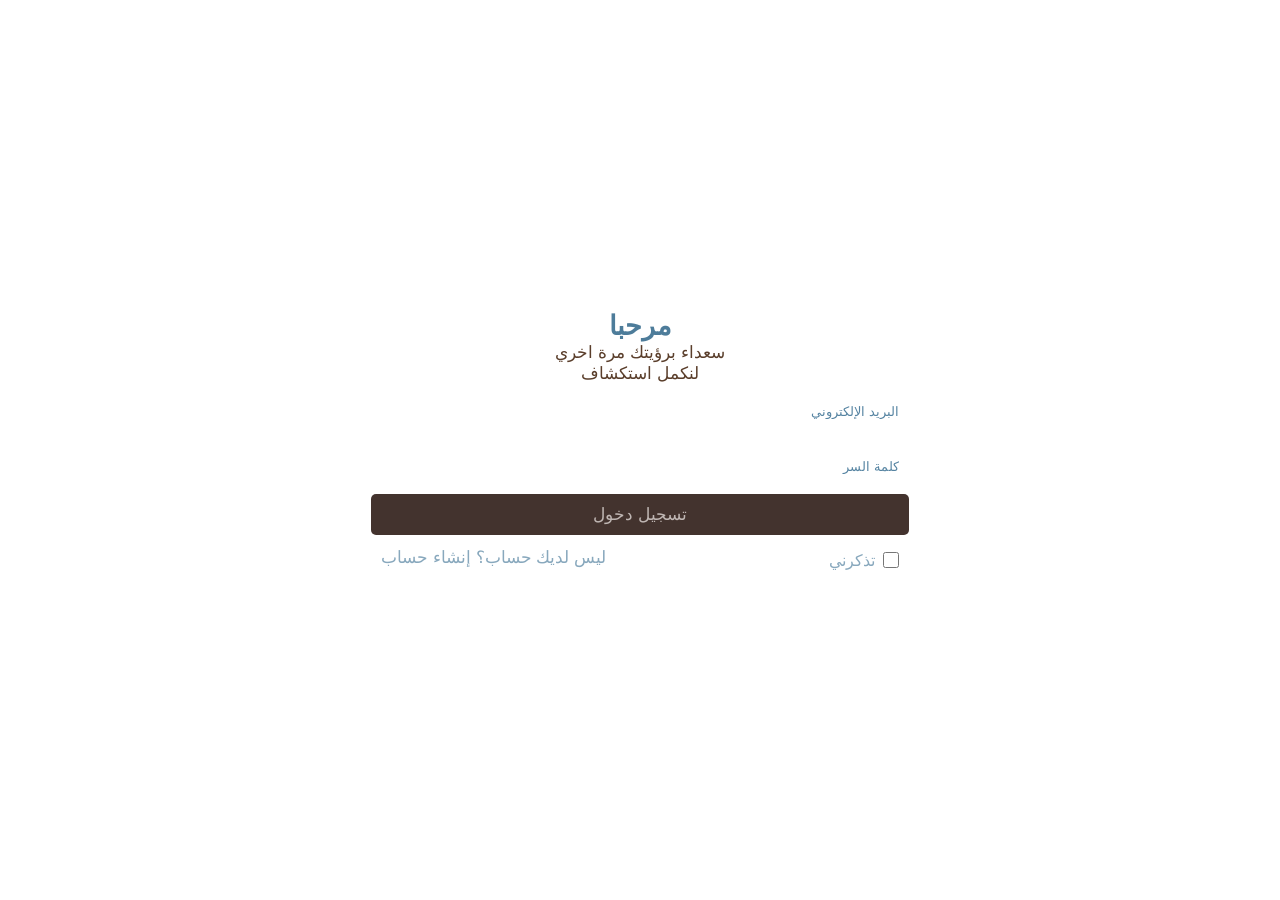
==== pages/find.html @ 1095147a "Add files via upload" ====
<!DOCTYPE html>
<html>
<head>
    <meta charset="UTF-8">
    <meta name="viewport" content="width=device-width, initial-scale=1.0">
    <title>Where to find </title>
    <!-- favicon -->
    <link rel="icon" type="image/x-icon" href="images/favicon/favicon.ico">
    <link rel="icon" type="image/png" sizes="32x32" href="images/favicon/favicon-32x32.png">
    <link rel="icon" type="image/png" sizes="16x16" href="images/favicon/favicon-16x16.png">
    <link rel="apple-touch-icon" sizes="180x180" href="images/favicon/apple-touch-icon.png">
    <link rel="icon" type="image/png" sizes="192x192" href="images/favicon/android-chrome-192x192.png">
    <link rel="icon" type="image/png" sizes="512x512" href="images/favicon/android-chrome-512x512.png">
    <!-- font awesome -->
    <link rel="stylesheet" href="https://cdnjs.cloudflare.com/ajax/libs/font-awesome/6.5.1/css/all.min.css">
    <!-- Css -->
    <link rel="stylesheet" href="../css/main.css">
    <link rel="stylesheet" href="../css/find.css">
</head>
<body>
    <div class="nav" dir="ltr">





    <div class="left">

    <div class="theme-toggle" id="themeToggle">
        <div class="circle">
            <i class="fa-solid fa-moon"></i>
        </div>
    </div>
    <div class="icons"><a href="favourite.html"><i class="fa-solid fa-heart"></i></a></div>
    <div class="icons"><a href="profile.html"><i class="fa-regular fa-circle-user"></a></i></div>
    <div class="icons"><a href="contact.html"><i class="fa-regular fa-envelope"></i></a></div>
    <div class="icons"><a href="home.html"><i class="fa-solid fa-house"></i></a></div>
    <button class="icons"><i class="fa-solid fa-magnifying-glass hoverr"></i></button>


    </div>


    <input type="text" class="search" placeholder="ابحث عن حيوانك..." dir="rtl">


    <div class="right">

    <div class="links"><a href="post.html">الاخبار</a></div>
    <div class="links"><a href="find.html">أماكن الحيوانات</a></div>
    <div class="links"><a href="explore.html">استكشف</a></div>


    </div>




    </div>
    <div class="nav_space"></div>
    <main>
        <div class="imgcontainer img-1"><img src="../images/find1.jpg" alt="adImage"></div>
        <div class="container-find">
            <div class="big-box">
                <div class="box">
                    <h2 class="title">Pets Kingdom</h2>
                    <img src="../images/petStore.jpg" alt="petStore" width="" height="">
                </div>
                <div class="box">
                    <div class="lower-box">
                        <div class="text-find">
                            <p>المحل يوجد له فروع في الزمالك و الدقي يوجد شراء حيوانات أليفة ومستلزماتهم مثل:</p>
                            <div class="links">
                                <a href="#">الكلاب</a>
                                <a href="#">القطط</a>
                                <a href="#">السلاحف</a>
                            </div>
                        </div>
                    </div>
                </div>
                <div class="box">
                    <div class="lower-box">
                        <iframe src="https://www.google.com/maps/embed?pb=!1m18!1m12!1m3!1d3453.182163402748!2d31.223187500000005!3d30.060312500000002!2m3!1f0!2f0!3f0!3m2!1i1024!2i768!4f13.1!3m3!1m2!1s0x145840e6d7683a57%3A0xd61a2b11e6df3078!2sPets%20Kingdom!5e0!3m2!1sen!2seg!4v1777382785698!5m2!1sen!2seg"
                            width="200" 
                            height="200" 
                            style="border:0;" 
                            allowfullscreen="" 
                            loading="lazy" 
                            referrerpolicy="no-referrer-when-downgrade"></iframe>
                    </div>
                </div>
            </div>
            <div class="big-box">
                <div class="box">
                    <h2 class="title">حديقة حيوان الجيزا</h2>
                    <img src="../images/Zoo.jpg" alt="Zoo">
                </div>
                <div class="box">
                    <div class="lower-box">    
                        <div class="text-find">
                            <p>حديقة حيوان الجيزة أو جنينة الحيوانات في الجيزة تأسست سنة 1891 م. هي أكبر حديقة للحيوانات في مصر والشرق الأوسط، وأول وأعرق حدائق الحيوانات في أفريقيا. كانت تسمى «جوهرة التاج لحدائق الحيوان في أفريقيا». ويجد بها العديد من الحيوانات مثل:</p>
                            <div class="links">
                                <a href="#">الاسد</a>
                                <a href="#">الفيل</a>
                                <a href="#">الزرافة</a>
                            </div>
                        </div>
                    </div>
                </div>
                <div class="box">
                    <div class="lower-box">
                        <iframe src="https://www.google.com/maps/embed?pb=!1m18!1m12!1m3!1d3454.3200624947794!2d31.213573699999998!3d30.027674299999997!2m3!1f0!2f0!3f0!3m2!1i1024!2i768!4f13.1!3m3!1m2!1s0x145847049f871999%3A0x9e0eac64667298fd!2sGiza%20Zoo!5e0!3m2!1sen!2seg!4v1777385285539!5m2!1sen!2seg" 
                            width="230" 
                            height="300" 
                            style="border:0;" 
                            allowfullscreen="" 
                            loading="lazy" 
                            referrerpolicy="no-referrer-when-downgrade"></iframe>
                    </div>
                </div>
            </div>
        </div>
        <div class="imgcontainer img-2"><img src="../images/find2.jpg" alt="adImage"></div>
    </main>
    <div class="ft" dir="rtl">
    <div style="display: flex; justify-content: center; align-items: center;">
        <div class="footer">
            <div class="up">

                <div class="ct1">

                <div class="c_p"><p>الحياة البرية</p></div>
                <div class="c_a"><a href="explore.html">القطط الكبيرة</a></div>
                <div class="c_a"><a href="explore.html">الحياة البحرية</a></div>
                <div class="c_a"><a href="explore.html">الطيور</a></div>

                </div>

                <div class="ct1">

                <div class="c_p"><p>عن الحيوانات</p></div>
                <div class="c_a"><a href="https://www.spcai.org/about-us">رسالتنا</a></div>
                <div class="c_a"><a href="https://www.peta.org/about-peta/">حقوق الحيوان</a></div>
                <div class="c_a"><a href="https://www.worldwildlife.org/">المحافظة على الطبيعة</a></div>
                <div class="c_a"><a href="contact.html">تواصل معنا</a></div>

                </div>

                <div class="ct1">

                <div class="c_p"><p>دعم الحياة البرية</p></div>
                <div class="c_a"><a href="home.html">تبني حيوان</a></div>
                <div class="c_a"><a href="https://www.humanesociety.org/how-you-can-help">تبرع</a></div>
                <div class="c_a"><a href="contact.html">تطوع معنا</a></div>

                </div>

                <div class="ct1">

                <div class="c_p"><p>اكتشف</p></div>
                <div class="c_a"><a href="../pages/explore.html">الأنواع المهددة</a></div>
                <div class="c_a"><a href="post.html">أخبار الحيوانات</a></div>

                </div>

            </div>
            
            <div style="height: 2px; width: 1084px; background: #f0e7df;"></div>

            <div class="down">
                
                <div class="left34">

                    <div class="t1">
                        <a href="#">سياسة الخصوصية</a>
                    </div>
                    
                    <div class="t2">
                        <a href="#">تعريف</a>
                    </div>

                    <div class="t3">
                        <a href="#">الترخيص</a>
                    </div>

                </div>

                <div class="right34">
                    
                    <a href="#">حاسبات حلوان</a>
                    <a href="#">بواسطه</a>
                    <p>تم التصميم بحب للحيوانات</p>
                    
                    
                </div>

            </div>
        </div>
    </div>
    </div>

</body>
<script src="../js/nav.js"></script>
<script src="../js/checkUser.js"></script>
<script src="../js/darkLitemood.js"></script>
</html>
---- css/main.css ----
/* global Rules */
@import url('https://fonts.googleapis.com/css2?family=IBM+Plex+Sans+Arabic:wght@100;200;300;400;500;600;700&family=Cairo:wght@200..1000&display=swap');
:root{
    --dark-blue:#001D39;
    --mid-dark-blue:#0a4174;
    --light-dark-blue:#49769F;
    --light-blue:#7BBDE8;
    --lighter-blue:#BDD8E9;
    --yellow:#FFCD00;
    --brown:#614943;

    /* dark mood */
    --bg: linear-gradient(135deg, #0b1220, #111c2e, #182a44);
    --nav-footer: #0a1626;
    --box: #111c2e;
    --border: rgba(255,255,255,0.1);
    --text: #e5e7eb;
    --text-light: #9ca3af;
}
*{
    padding: 0;
    margin: 0;
    box-sizing: border-box;
}
ul{
    list-style: none;
}
a{
    text-decoration: none;
    display: block;
}
body{
    font-family: 'Cairo', sans-serif;
    cursor: url("data:image/svg+xml;utf8,%3Csvg xmlns='http://www.w3.org/2000/svg' viewBox='0 0 640 640' width='24' height='24'%3E%3Cg transform='rotate(-25 320 320)'%3E%3Cpath fill='%23ffffff' stroke='%23000000' stroke-width='20' d='M298.5 156.9C312.8 199.8 298.2 243.1 265.9 253.7C233.6 264.3 195.8 238.1 181.5 195.2C167.2 152.3 181.8 109 214.1 98.4C246.4 87.8 284.2 114 298.5 156.9zM164.4 262.6C183.3 295 178.7 332.7 154.2 346.7C129.7 360.7 94.5 345.8 75.7 313.4C56.9 281 61.4 243.3 85.9 229.3C110.4 215.3 145.6 230.2 164.4 262.6zM133.2 465.2C185.6 323.9 278.7 288 320 288C361.3 288 454.4 323.9 506.8 465.2C510.4 474.9 512 485.3 512 495.7L512 497.3C512 523.1 491.1 544 465.3 544C453.8 544 442.4 542.6 431.3 539.8L343.3 517.8C328 514 312 514 296.7 517.8L208.7 539.8C197.6 542.6 186.2 544 174.7 544C148.9 544 128 523.1 128 497.3L128 495.7C128 485.3 129.6 474.9 133.2 465.2zM485.8 346.7C461.3 332.7 456.7 295 475.6 262.6C494.5 230.2 529.6 215.3 554.1 229.3C578.6 243.3 583.2 281 564.3 313.4C545.4 345.8 510.3 360.7 485.8 346.7zM374.1 253.7C341.8 243.1 327.2 199.8 341.5 156.9C355.8 114 393.6 87.8 425.9 98.4C458.2 109 472.8 152.3 458.5 195.2C444.2 238.1 406.4 264.3 374.1 253.7z'/%3E%3C/g%3E%3C/svg%3E") 10 10, auto;
    transition: .2s ease all;
}

html{
    scroll-behavior: smooth;
}
.container{
    margin: auto;
    padding: 0 20px;
    margin: 0 40px;
}
button{
    cursor: pointer;
}
@media (max-width:900px){
    .container{
    margin: 0 0;
}
}
/* global Rules End */


/* navbar */
.nav_space{
    width: 100%;
    height: 10vh;
}
.nav{
    width: 100%;
    height: 10vh;
    display: flex;
    justify-content: space-between;
    align-items: center;
    background: #fff;
    box-shadow: 0 2px 8px rgba(105, 105, 105, 0.138);
    position: fixed; 
    top: 0;
    left: 0;
    width: 100%;
    height: 10vh;
    z-index: 10;
    transition: .2s ease all;
}
.right{
    background: #b55b5b00;
    width: 35%;
    height: 10vh;
    display: flex;
    justify-content: flex-end;
    align-items: center;
    gap: 35px;
    padding-right: 30px ;
}

.left{
    background: #42af3800;
    width: 25%;
    height: 10vh;
    display: flex;
    justify-content: center;
    align-items: center;
}
.left i{
    font-size: 25px;
    color: #221a3d;
}
.links{
    height: 7vh;
    background-color: #1b4e8d00;
    display: flex;
    justify-content: center;
    align-items: center;
}
.links a{
    font-size: 20px;
    color: #ffffff00;
    color: #221a3d;
    font-weight: 700;
    text-decoration: none;
}
.icons{
    width: 15%;
    height: 7vh;
    display: flex;
    align-items: center;
    justify-content: center;
    background-color: #a53c3c00;
    margin: 6px;
}
.nav .left button{
    border:none;
}
.search{
    width: 0%;
    opacity: 0;
    height: 5vh;
    border-radius: 20px;
    padding: 5px;
    box-sizing: border-box;
    border: #221a3d00 solid 2px;
    background: #fff;
    margin-right: 350px;
    color: #221a3d;
    transition-duration: 1s;
    font-family: 'Cairo', sans-serif;
    padding: 0 15px;
}
.search.active {
    width: 17%;
    opacity: 1;
    border: #221a3d solid 2px;
    background: #fff;
    color: #221a3d;
    opacity: 1;
}
/* footer */
.ft{
    width: 100%;
    height: auto;
    background: #0a1a2f;
    text-wrap: nowrap;
    margin-top: 80px;
}

.footer{
    width: 1084px;
    padding: 48px;
    background: #ffffff00;
    
}

.up{
    width: 1084px;
    height: 183.2px;
    margin: auto;
    display: flex;
    justify-content: space-between;
    margin-bottom: 48px;
    
}

.down{
    width: 1084px;
    height: 18.2px;
    background: rgba(255, 255, 255, 0);
    margin: auto;
    margin-top: 48px;
    display: flex;
    justify-content: space-between;
}

.ct1{
    width: 247px;
    height: 183.2px;
    background-color: #ffffff00;
}
.c_p{
    height: 16.8px;

}
.c_a{
    height: 25.6px ;
    margin-top: 16px;
}
.c_p p{
    font-size: 14px;
    color: #ffe600;
    font-weight: 600;
}
.c_a a{
    font-size: 16px;
    color: #fff;
    font-weight: 500;
}
.right34{
    width: 328.49px;
    height: 18.2px;
    background: #ffffff00;
    display: flex;
    justify-content: space-between;
}
.right34 a,.right34 p{
    font-size: 13px;
    color: #656565;
    font-weight: 500;
}
.left34{
    width: 254.14px;
    height: 18.2px;
    background: #ffffff00;
    display: flex;
    justify-content: space-between;

}
.left34 a{
    font-size: 13px;
    color: #656565;
    font-weight: 500;
}
.t1{
    width: 89.48px;
    height: 18.2px;
    background: #ffffff00;
}
.t2{
    width: 52.24px;
    height: 18.2px;
    background: #ffffff00;
    
}
.t3{
    width: 48.43px;
    height: 18.2px;
    background: #ffffff00;
    
}
/* list & grid btns */
.exploreMain .container  .top .dropdownMenu{
    display: flex;
    justify-content: center;
    align-items:center;
    gap: 10px;
}
.view-toggle {
    display: flex;
    gap: 5px;
}
.view-toggle button {
    border: none;
    padding: 8px 12px;
    cursor: pointer;
    transition: 0.3s;
    font-size: 18px;
    border-radius: 6px;
}

.view-toggle button.active {
    background-color: var(--mid-dark-blue);
    color: #fff;
}

.view-toggle button:hover {
    opacity: 0.8;
}
/* list & grid btns end */

/* dark & light mood btn */
.theme-toggle {
    width: 70px;
    height: 35px;
    background: #221a3d;
    border-radius: 50px;
    display: flex;
    align-items: center;
    padding: 5px;
    cursor: pointer;
    transition: 0.3s;
    margin-left: 20px;
}
.circle {
    width: 25px;
    height: 25px;
    background: #ffffff;
    border-radius: 50%;
    display: flex;
    align-items: center;
    justify-content: center;
    transition: 0.3s;
    color: white;
}
.circle i{
    font-size: 20px;
}
.theme-toggle.active {
    background: #306bc9;
}

.theme-toggle.active .circle{
    transform: translateX(25px);
    background: white;
}
.theme-toggle.active .circle i{
    color: #f5b301 !important;
    font-size: 14px;
}   

/* dark & light mood */

body.dark{
    background:var(--bg) !important;
}
body.dark .nav{
    background-color:var(--nav-footer) !important;
    box-shadow: 0 8px 32px rgba(0, 0, 0, 0.384) !important;
}
body.dark .nav a,
body.dark .nav i{
    color:var(--text) !important;
}
body.dark .card::before {
    background-image: url('../images/images_profile/dark_paw.png');
}
body.dark .card,
body.dark .rightside,
body.dark .catg,
body.dark .lovedAnimals,
body.dark .rightside.dark ,
body.dark .big-box,
body.dark .big-box .box,
body.dark .post-card,
body.dark .mainBox,
body.dark .infBox,
body.dark .container .top.details div,
body.dark .container .bottom{
    transition: .2s ease all !important;
    background:var(--box) !important;
    color:#fff !important;
    box-shadow: 0 8px 32px rgba(0, 0, 0, 0.384) !important;
}
body.dark .exploreHero{
    background-image:url(../images/explore_bg_dark.jpg)
}
body.dark .divstart{
    background-image:url(../images/main_dark.jpg)
}
body.dark .favHero{
    background-image:url(../images/fav_bg_dark.jpg)
}
body.dark .divstart h2{
    color:var(--yellow) !important
}
body.dark .text-find p,
body.dark .post-card p,
body.dark header h1,
body.dark h2,
body.dark h3,
body.dark .post-card span,
body.dark .post-card i,
body.dark .post-card button
{
    color:#fff !important;
}
body.dark .exploreMain h2{
    color: var(--yellow) !important
}
body.dark .main{
    transition: .5s ease all;
    background-image: url(../images/home_bg_dark.jpg);
}
body.dark .contactBox h2,
body.dark .contactBox p{
    color:var(--box) !important;
}
body.dark .big-box .links a{
    color:#fff !important;
    background-color:var(--mid-dark-blue)
}
---- css/find.css ----
body{
    background-color: #f5f7fb;
}

main{
    display: flex;
    justify-content: space-between;
    align-self: flex-start;

}
main .imgcontainer{
    padding-top: 80px;
    display: flex;
    justify-content: center;
    align-items:flex-start
}
main .imgcontainer img{
    width: 80%;
    border-radius:8px;
    position: sticky;
    top: 120px;
}


.container-find{
    display: flex;
    flex-direction: column;
    align-items: center;
    gap: 25px;
    padding-top: 50px;
    padding-bottom: 50px;
}

.big-box{
    padding: 32px;
    flex-direction: column;
    align-items: center;
    display: flex;
    background-color: #fff;
    gap: 25px;
    border-radius: 16px;
    box-shadow: 0 2px 8px rgba(105, 105, 105, 0.138);
}

.box {
    width: 850px;
    background-color: #f5f7fb;
    border-radius: 16px;
    overflow: hidden; 
    padding: 10px;
    position: relative;
    box-shadow: 0 2px 8px rgba(49, 49, 49, 0.232);
}

.title{
    position: absolute;
    top: 20px;
    right: 20px;
    z-index: 5;
    margin: 0;
    padding: 8px 15px;
    background-color: rgba(87, 93, 101, 0.85); 
    color: white;
    font-size: 1.3rem;
    border-radius: 16px;
}

.box img {
    width: 100%;
    height: 250px;
    object-fit: cover;
    display: block;
    border-radius:12px
}

.lower-box {
    display: flex;
    flex-direction: column; 
    gap: 20px;
    direction: rtl; 

}

.lower-box iframe {
    width: 100%;    
    height: 250px; 
    border: none;
    display: block; 
    border-radius: 16px;
}

.text-find {
    flex-grow: 1;
    display: flex;
    flex-direction: column;
    justify-content: center;
    align-items: flex-start;
    padding: 15px;
    direction: rtl;
}

.links{
    display: flex;
    flex-direction: row;
    justify-content: space-around;
    align-items: center;
    gap: 10px;
    margin-top: 10px;
}

.text-find p {
    margin: 0 0 10px 0;
    line-height: 1.6;
    font-size: 1.1rem;
    color: #424141;
}



.lower-box a{
    text-decoration: none;
    color: var(--light-blue); 
    font-weight: bold;
    font-size: 16px;
    transition: color 0.3s;
    background-color: var(--dark-blue);
    border-radius: 16px;
    padding: 8px;
    transition: .5s ease all;
}

.lower-box a:hover{
    opacity: .8;
    scale: 1.05;
}
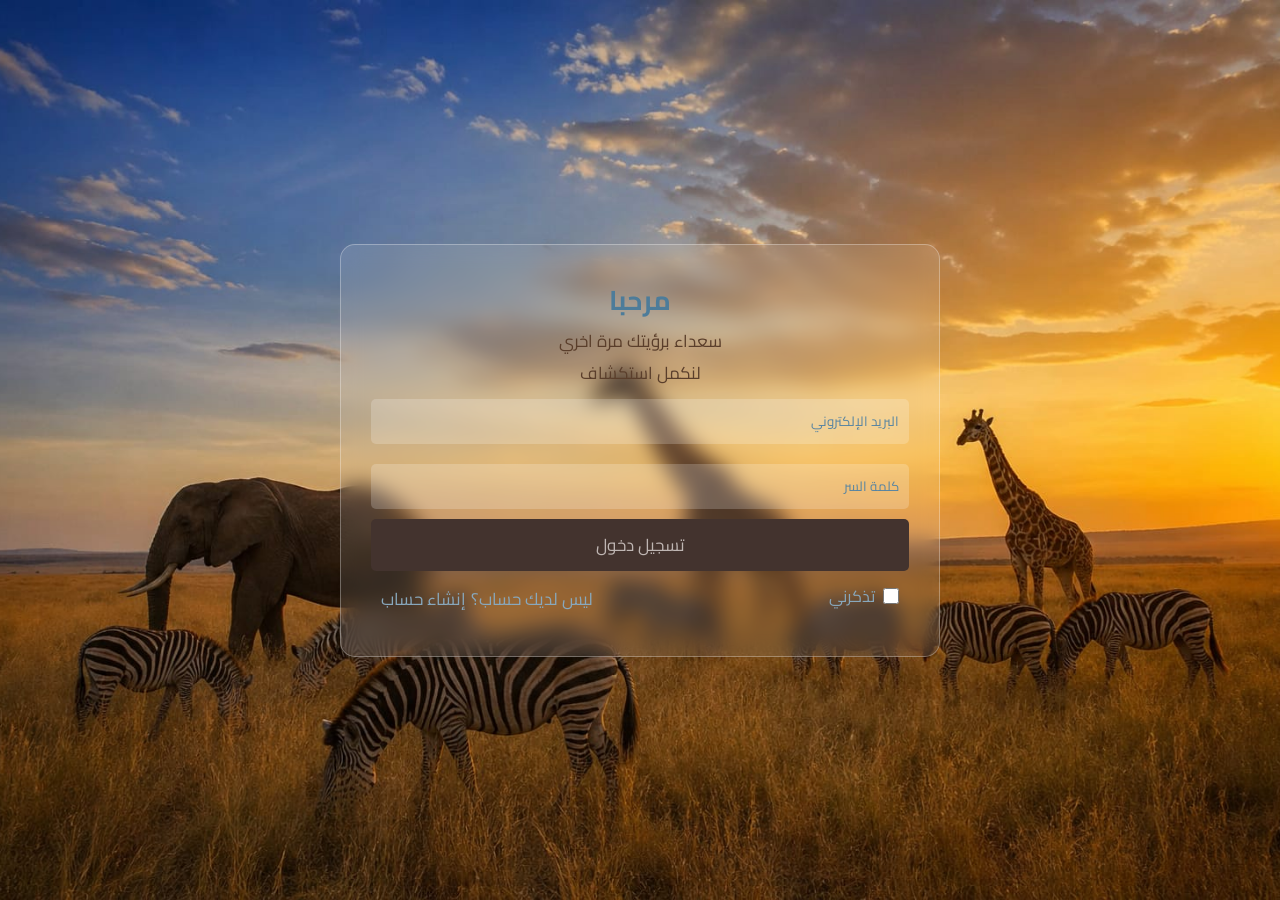
==== commit b7ee11c7: "Update find.html" ====
--- a/pages/find.html
+++ b/pages/find.html
@@ -71,9 +71,9 @@
                         <div class="text-find">
                             <p>المحل يوجد له فروع في الزمالك و الدقي يوجد شراء حيوانات أليفة ومستلزماتهم مثل:</p>
                             <div class="links">
-                                <a href="#">الكلاب</a>
-                                <a href="#">القطط</a>
-                                <a href="#">السلاحف</a>
+                                <a href="explore.html">الكلاب</a>
+                                <a href="explore.html">القطط</a>
+                                <a href="explore.html">السلاحف</a>
                             </div>
                         </div>
                     </div>
@@ -100,9 +100,9 @@
                         <div class="text-find">
                             <p>حديقة حيوان الجيزة أو جنينة الحيوانات في الجيزة تأسست سنة 1891 م. هي أكبر حديقة للحيوانات في مصر والشرق الأوسط، وأول وأعرق حدائق الحيوانات في أفريقيا. كانت تسمى «جوهرة التاج لحدائق الحيوان في أفريقيا». ويجد بها العديد من الحيوانات مثل:</p>
                             <div class="links">
-                                <a href="#">الاسد</a>
-                                <a href="#">الفيل</a>
-                                <a href="#">الزرافة</a>
+                                <a href="explore.html">الاسد</a>
+                                <a href="explore.html">الفيل</a>
+                                <a href="explore.html">الزرافة</a>
                             </div>
                         </div>
                     </div>
@@ -203,4 +203,4 @@
 <script src="../js/nav.js"></script>
 <script src="../js/checkUser.js"></script>
 <script src="../js/darkLitemood.js"></script>
-</html> +</html> 
